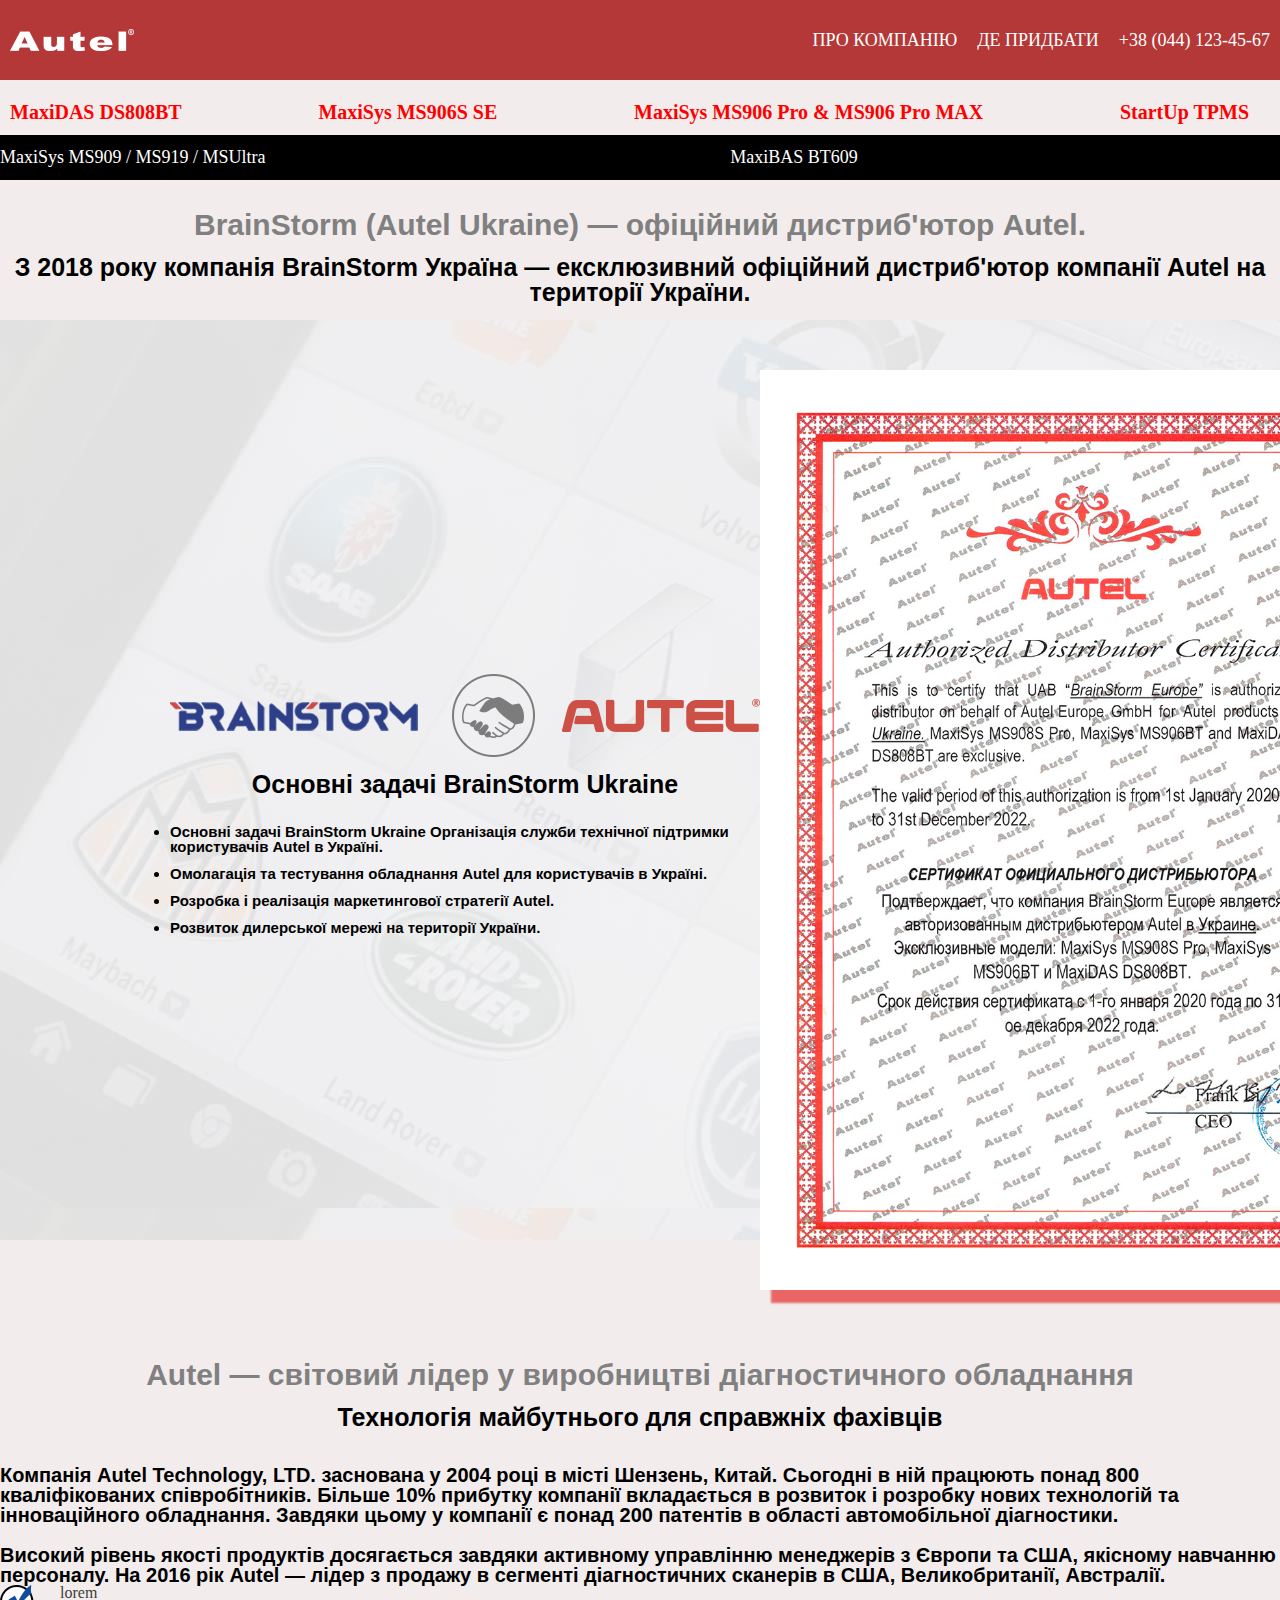
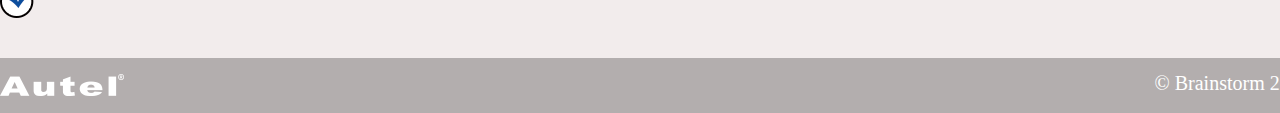
==== about_us.html @ 99855004 "autel_1_type" ====
<!DOCTYPE html>
<html lang="ru">

<head>

    <title>Autel</title>

    <link rel="stylesheet" href="css/style.css">

    <meta charset="UTF-8">

    <meta name="viewport" content="width=device-width">

</head>

<body>

    <div class="wrapper">

        <header class="header">
            <div class='container'>
                <div class="header__body">
                    <a href="#" class="header__logo">
                        <img src="img/top_logo.png" alt="">
                    </a>
                    <div class="header__burger">
                        <span></span>
                    </div>
                    <nav class="header__menu">
                        <ul class="header__list">
                            <li>
                                <a href="" class="header__link">Про компанію</a>
                            </li>
                            <li>
                                <a href="" class="header__link">Де придбати</a>
                            </li>
                            <li>

                                <a href=”tel:+380441234567” class="header__link phone__call">

                                    +38 (044) 123-45-67

                                </a>
                            </li>
                            <!-- <li>
								<a href="" class="header__link">Полезное</a>
							</li>
							<li>
								<a href="" class="header__link">О канале</a>
							</li>
							<li>
								<a href="" class="header__link">Контакты</a>
							</li> -->
                        </ul>
                    </nav>
                </div>
            </div>
        </header>
        <main>

            <div class="content">
                <div class='container'>
                    <div class="content__text">
                        <nav>
                            <h3>MaxiDAS DS808BT</h3>
                            <h3>MaxiSys MS906S SE</h3>
                            <h3>MaxiSys MS906 Pro & MS906 Pro MAX</h3>
                            <h3>StartUp TPMS</h3>
                            <h3>Каталог</h3>
                        </nav>
                    </div>
                </div>
            </div>

            <div style="background-color: black;">
                <div class="content__text">
                    <nav>
                        <h2>MaxiSys MS909 / MS919 / MSUltra</h2>
                        <h2>MaxiBAS BT609</h2>
                        <h2>MaxiBAS BT608</h2>
                    </nav>
                </div>
            </div>
            <div class="tag__text">
                <h1>BrainStorm (Autel Ukraine) — офіційний дистриб'ютор Autel.</h1>
                <h3>З 2018 року компанія BrainStorm Україна — ексклюзивний офіційний дистриб'ютор компанії Autel на
                    території України.</h3>
            </div>

            <section class="about__us-heder">
                <div class="tag__text">
                    <img src="./img/about_logos_autel.png" alt="autel">
                    <h3>Основні задачі BrainStorm Ukraine</h3>
                    <ul>
                        <li>Основні задачі BrainStorm Ukraine Організація служби технічної підтримки користувачів Autel
                            в Україні.</li>
                        <li>Омолагація та тестування обладнання Autel для користувачів в Україні.</li>
                        <li>Розробка і реалізація маркетингової стратегії Autel. </li>
                        <li>Розвиток дилерської мережі на території України.</li>
                    </ul>
                </div>
                <div>
                    <img src="/img/cert_a_ukr.jpg" alt="cert"
                        style="max-width: 650px;;margin-bottom: -50px;box-shadow: 12px 12px 2px 1px rgba(228, 10, 10, 0.596);">
                </div>
            </section>
            <section class="autel__information">
                <div class="tag__text">
                    <h1>Autel — світовий лідер у виробництві діагностичного обладнання</h1>
                    <h3>Технологія майбутнього для справжніх фахівців</h3>
                </div>
                <p>Компанія Autel Technology, LTD. заснована у 2004 році в місті Шензень, Китай. Сьогодні в ній працюють
                    понад 800 кваліфікованих співробітників. Більше 10% прибутку компанії вкладається в розвиток і
                    розробку нових технологій та інноваційного обладнання. Завдяки цьому у компанії є понад 200 патентів
                    в області автомобільної діагностики.</p>
                <p>Високий рівень якості продуктів досягається завдяки активному управлінню менеджерів з Європи та США,
                    якісному навчанню персоналу. На 2016 рік Autel — лідер з продажу в сегменті діагностичних сканерів в
                    США, Великобританії, Австралії.</p>
            </section>
            <section>
<h1></h1>
<div class="AboutLine3_addline1">
<ul>
    <li>
        <p>lorem</p>
        </li>
</ul>    
</div>


            </section>
        </main>
        <footer>
            <section>
                <img src="/img/top_logo.png" alt="logo">
                <p>© Brainstorm 2023. Все права защищены</p>
            </section>
        </footer>
    </div>
    <!-- Подключаем jQuery -->
    <script src="https://code.jquery.com/jquery-3.4.1.slim.min.js"></script>
    <!-- Подключаем файл JS скриптов -->
    <script src="js/script.js"></script>
</body>

</html>
---- css/style.css ----
@charset "UTF-8";
/*Обнуление*/
* {
  padding: 0;
  margin: 0;
  border: 0;
}

*,
*:before,
*:after {
  box-sizing: border-box;
}

:focus,
:active {
  outline: none;
}

a:focus,
a:active {
  outline: none;
}

nav,
footer,
header,
aside {
  display: block;
}

html,
body {
  height: 100%;
  width: 100%;
  font-size: 100%;
  line-height: 1;
  font-size: 14px;
  -ms-text-size-adjust: 100%;
  -moz-text-size-adjust: 100%;
  -webkit-text-size-adjust: 100%;
  background-color: #f2ecec;
}

input,
button,
textarea {
  font-family: inherit;
}

input::-ms-clear {
  display: none;
}

button {
  cursor: pointer;
}

button::-moz-focus-inner {
  padding: 0;
  border: 0;
}

a,
a:visited {
  text-decoration: none;
}

a:hover {
  text-decoration: none;
}

img {
  vertical-align: top;
}

h1,
h2,
h3,
h4,
h5,
h6 {
  font-size: inherit;
  font-weight: 400;
}

/*--------------------*/
.bigred {
  font-size: 20px;
  color: red;
}

/*Стили для демонстрации*/
.wrapper {
  min-height: 100%;
  display: flex;
  flex-direction: column;
}

.main {
  flex: 1 1 auto;
}

/* Основные стили */
.container {
  max-width: 1600px;
  margin: 0px auto;
  padding: 0px 10px;
}

.header {
  position: fixed;
  width: 100%;
  top: 0;
  left: 0;
  z-index: 50;
}

.header:before {
  content: "";
  position: absolute;
  top: 0;
  left: 0;
  width: 100%;
  height: 100%;
  background-color: rgb(180, 56, 56);
  z-index: 2;
}

.header__body {
  position: relative;
  display: flex;
  justify-content: space-between;
  height: 80px;
  align-items: center;
}

.header__logo {
  overflow: hidden;
  position: relative;
  z-index: 3;
}

.header__logo img {
  display: block;
}

.header__burger {
  display: none;
}

.header__list {
  display: flex;
  position: relative;
  z-index: 2;
}

.header__list li {
  list-style: none;
  margin: 0px 0px 0px 20px;
}

.header__link {
  color: #fff;
  text-transform: uppercase;
  font-size: 18px;
  text-decoration: none;
}

@media (max-width: 767px) {
  body.lock {
    overflow: hidden;
  }
  .header__body {
    height: 50px;
  }
  .header__logo {
    flex: 0 0 40px;
  }
  .header__burger {
    display: block;
    position: relative;
    width: 30px;
    height: 20px;
    position: relative;
    z-index: 3;
  }
  .header__burger span {
    position: absolute;
    background-color: #fff;
    position: absolute;
    left: 0;
    width: 100%;
    height: 2px;
    top: 9px;
    transition: all 0.3s ease 0s;
  }
  .header__burger:before,
  .header__burger:after {
    content: "";
    background-color: #fff;
    position: absolute;
    width: 100%;
    height: 2px;
    left: 0;
    transition: all 0.3s ease 0s;
  }
  .header__burger:before {
    top: 0;
  }
  .header__burger:after {
    bottom: 0;
  }
  .header__burger.active span {
    transform: scale(0);
  }
  .header__burger.active:before {
    transform: rotate(45deg);
    top: 9px;
  }
  .header__burger.active:after {
    transform: rotate(-45deg);
    bottom: 9px;
  }
  .header__menu {
    position: fixed;
    top: -100%;
    left: 0;
    width: 100%;
    height: 100%;
    overflow: auto;
    transition: all 0.3s ease 0s;
    background-color: rgb(180, 56, 56);
    padding: 70px 10px 20px 10px;
  }
  .header__menu.active {
    top: 0;
  }
  .header__list {
    display: block;
  }
  .header__list li {
    margin: 0px 0px 20px 0px;
  }
  .header__link {
    font-size: 24px;
  }
}
.content {
  padding: 100px 0px 0px 0px;
}

.content__text {
  font-size: 18px;
  line-height: 25px;
  width: 1450px;
  margin: auto;
  margin-bottom: 10px;
}
.content__text nav h2 {
  padding-top: 10px;
  padding-bottom: 10px;
  color: white;
}

.content__text p {
  margin: 0px 0px 20px 0px;
}

@media (max-width: 767px) {
  .content {
    padding: 70px 0px 0px 0px;
  }
}
.phone__call {
  color: white;
  text-decoration: none;
  margin-bottom: 120px;
}

nav {
  display: flex;
  justify-content: space-between;
}
nav h3 {
  color: red;
  font-size: 20px;
  font-weight: bold;
}

.main__img {
  max-width: 1900px;
  margin: auto;
}

.main__img img {
  max-width: 100%;
}

.main_slide_block {
  max-width: 1900px;
  margin: auto;
  display: grid;
  grid-template-columns: 1fr 1fr 1fr 1fr;
}

.footer_info-section {
  padding-top: 25px;
  display: flex;
  justify-content: space-between;
  width: 1450px;
  margin: auto;
  font-size: 20px;
  font-family: "Franklin Gothic Medium", "Arial Narrow", Arial, sans-serif;
}
.footer_info-section div {
  padding-top: 10px;
}
.footer_info-section h1 {
  font-weight: bold;
  font-size: 25px;
}

footer {
  background-color: rgb(179, 174, 174);
  padding-top: 15px;
  padding-bottom: 15px;
  color: white;
  margin-top: 25px;
  font-size: 20px;
}
footer section {
  width: 1500px;
  margin: auto;
  display: flex;
  justify-content: space-between;
}
footer div {
  margin-left: 125px;
}

.about__us-heder {
  padding-top: 50px;
  background-image: url(/img/about_us_background.jpg);
  padding-left: 170px;
  display: flex;
  margin: auto;
}
.about__us-heder div {
  max-width: 1600px;
  margin: auto;
}

.tag__text h1 {
  text-align: center;
  font-family: "Lucida Sans", "Lucida Sans Regular", "Lucida Grande", "Lucida Sans Unicode", Geneva, Verdana, sans-serif;
  font-size: 30px;
  font-weight: bold;
  color: grey;
  padding-top: 20px;
}
.tag__text h3 {
  font-family: "Lucida Sans", "Lucida Sans Regular", "Lucida Grande", "Lucida Sans Unicode", Geneva, Verdana, sans-serif;
  font-size: 25px;
  padding-top: 15px;
  padding-bottom: 15px;
  font-weight: bold;
  text-align: center;
}
.tag__text li {
  font-family: "Lucida Sans", "Lucida Sans Regular", "Lucida Grande", "Lucida Sans Unicode", Geneva, Verdana, sans-serif;
  font-size: 15px;
  font-weight: 700;
  padding-top: 12px;
}

.autel__information {
  max-width: 1500px;
  margin: auto;
  margin-top: 100px;
}
.autel__information p {
  font-family: "Lucida Sans", "Lucida Sans Regular", "Lucida Grande", "Lucida Sans Unicode", Geneva, Verdana, sans-serif;
  font-weight: bold;
  font-size: 20px;
  padding-top: 20px;
}

.AboutLine3_addline1 ul {
  padding: 0px;
  margin: 0px;
  list-style: none;
}

.AboutLine3_addline1 ul li {
  background: url(/img/about_ico_2.png) top left no-repeat;
  font-size: 16px;
  padding: 22px 20px;
  padding-left: 60px;
  padding-top: 0px;
  color: #3c3c3c;
}
.AboutLine3_addline1 ul li p {
  margin: 0 0 10px;
}/*# sourceMappingURL=style.css.map */
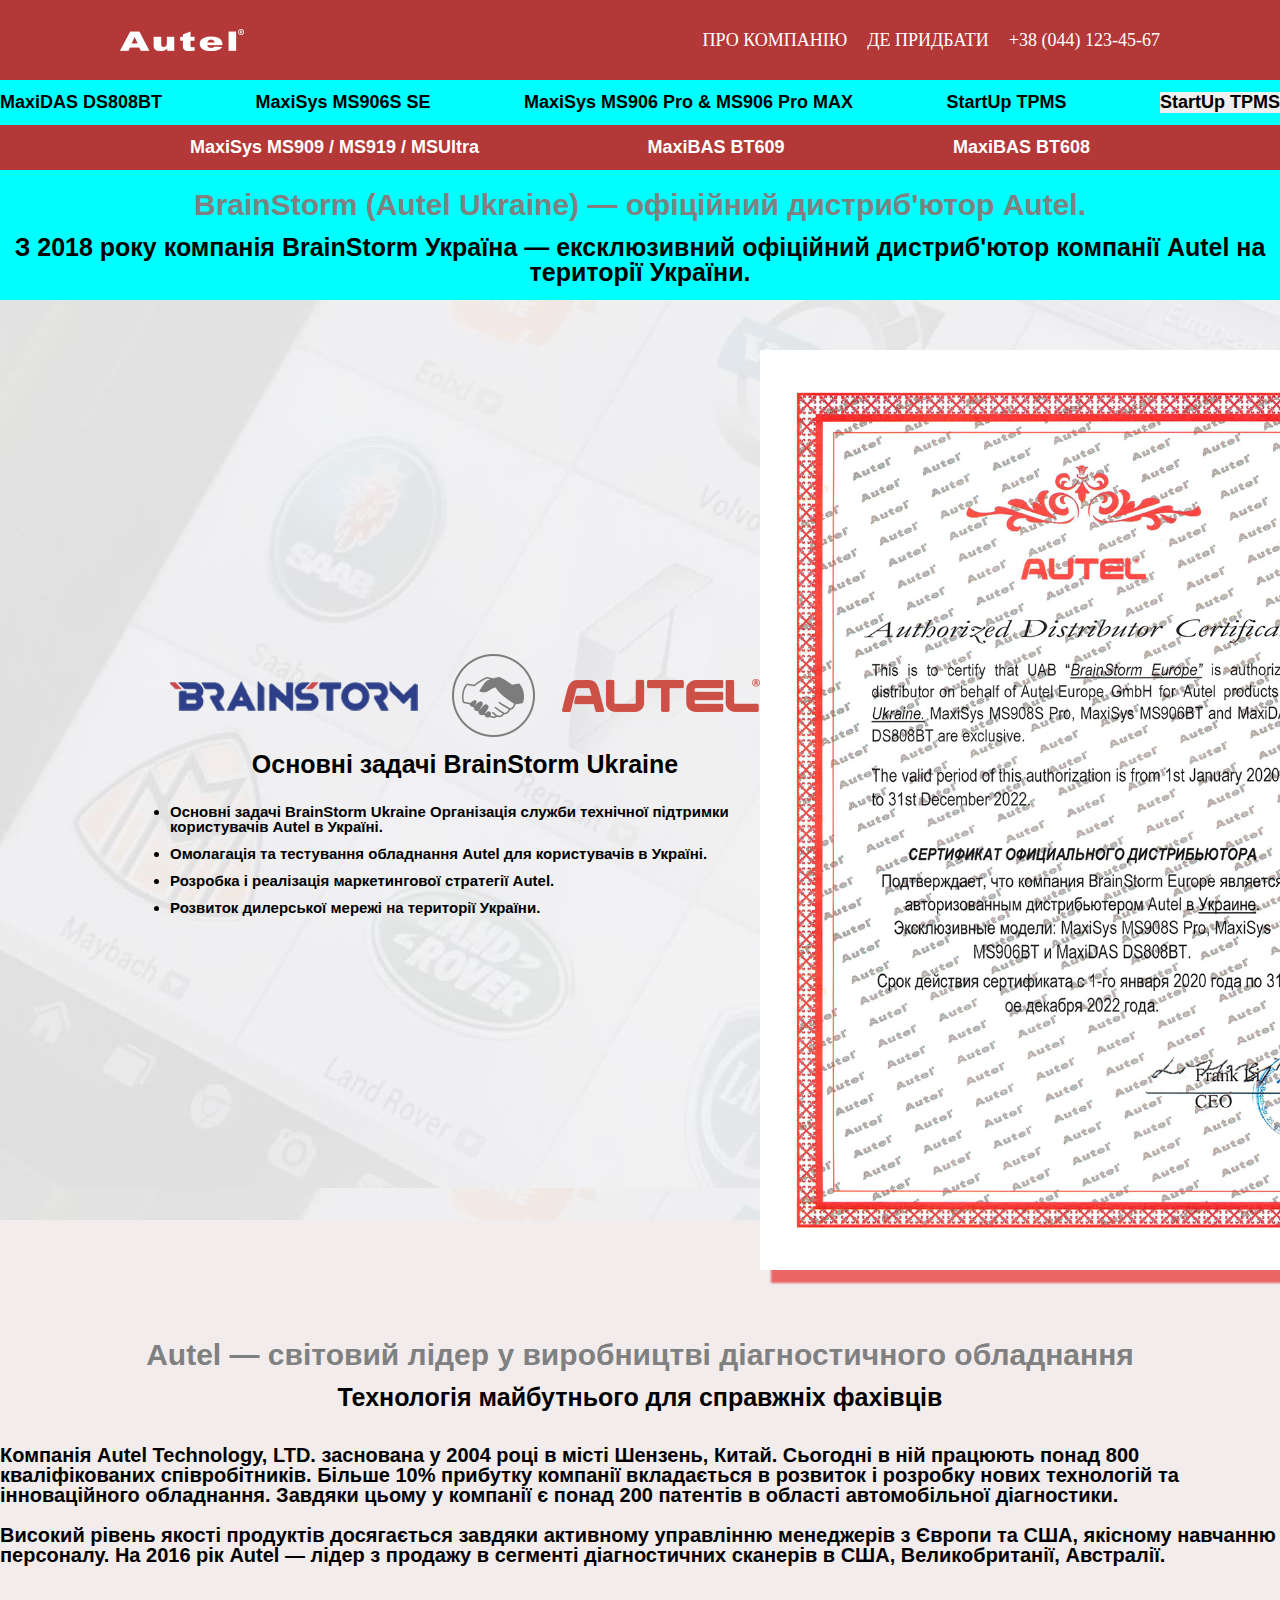
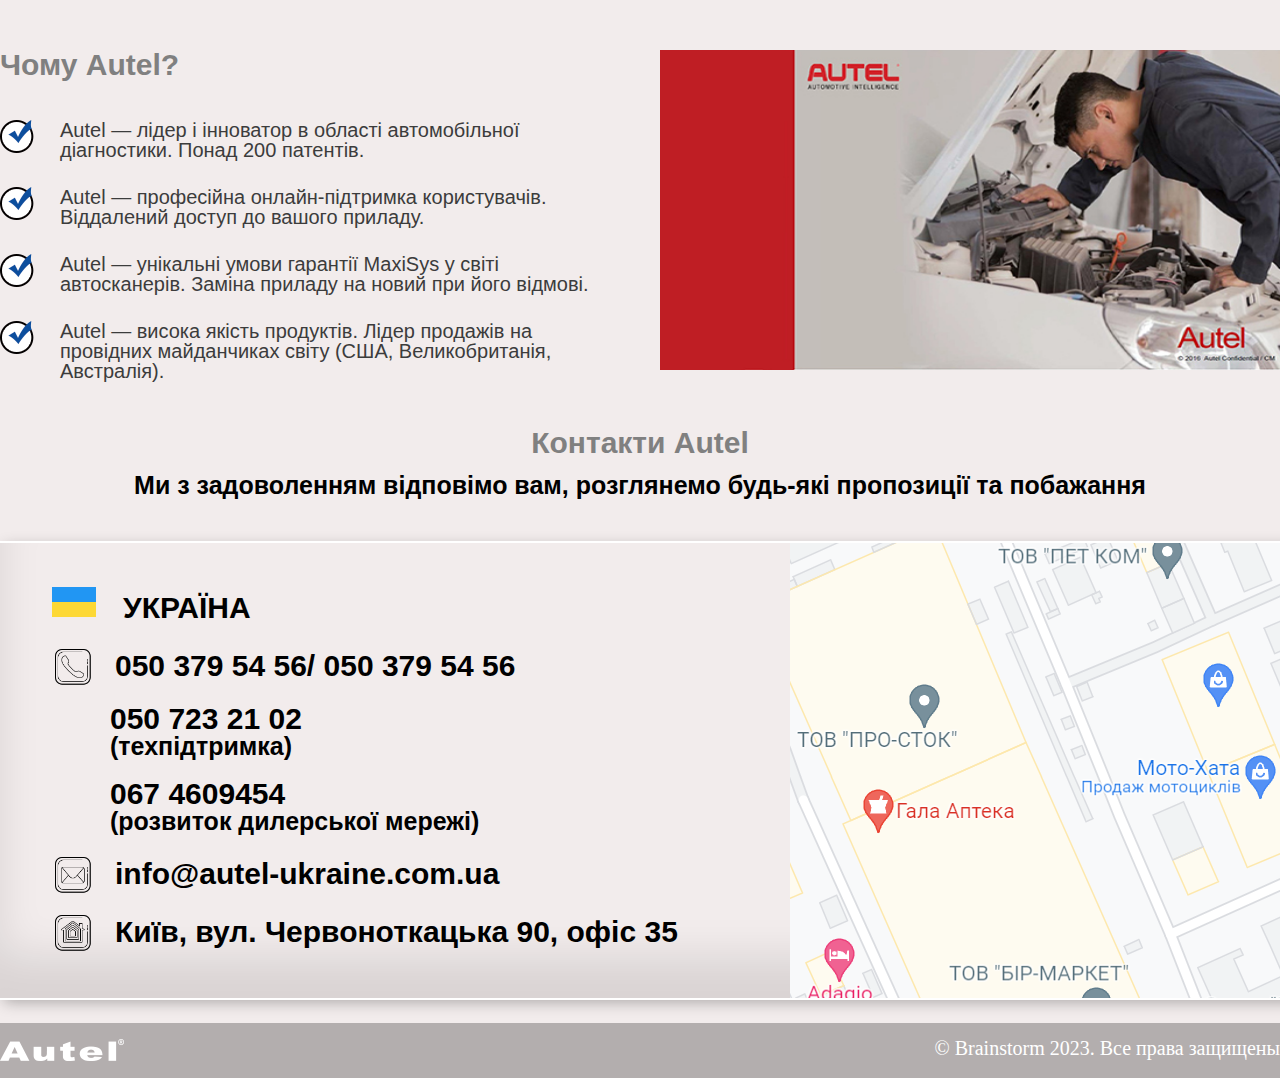
==== commit c33bda5c: "first commit" ====
--- a/about_us.html
+++ b/about_us.html
@@ -20,7 +20,7 @@
         <header class="header">
             <div class='container'>
                 <div class="header__body">
-                    <a href="#" class="header__logo">
+                    <a href="/index.html" class="header__logo">
                         <img src="img/top_logo.png" alt="">
                     </a>
                     <div class="header__burger">
@@ -29,7 +29,7 @@
                     <nav class="header__menu">
                         <ul class="header__list">
                             <li>
-                                <a href="" class="header__link">Про компанію</a>
+                                <a href="./about_us.html" class="header__link">Про компанію</a>
                             </li>
                             <li>
                                 <a href="" class="header__link">Де придбати</a>
@@ -58,29 +58,55 @@
         </header>
         <main>
 
-            <div class="content">
-                <div class='container'>
-                    <div class="content__text">
-                        <nav>
-                            <h3>MaxiDAS DS808BT</h3>
-                            <h3>MaxiSys MS906S SE</h3>
-                            <h3>MaxiSys MS906 Pro & MS906 Pro MAX</h3>
-                            <h3>StartUp TPMS</h3>
-                            <h3>Каталог</h3>
-                        </nav>
-                    </div>
-                </div>
-            </div>
-
-            <div style="background-color: black;">
-                <div class="content__text">
-                    <nav>
-                        <h2>MaxiSys MS909 / MS919 / MSUltra</h2>
-                        <h2>MaxiBAS BT609</h2>
-                        <h2>MaxiBAS BT608</h2>
-                    </nav>
-                </div>
-            </div>
+			<div class="content">
+				<div class='container'>
+					<div class="content__text">
+						<section class="nav-sector-one" >
+
+							<div class="nav__section-element">
+								<h3>MaxiDAS DS808BT</h3>
+								<h3>MaxiSys MS906S SE</h3>
+								<h3>MaxiSys MS906 Pro & MS906 Pro MAX</h3>
+								<h3>StartUp TPMS</h3>
+								<div class="dropdown">
+									<button class="dropbtn">
+										<h3>StartUp TPMS</h3>
+									</button>
+									<div class="dropdown-content">
+										<a href="#">Сканеры серии MaxiSys и MaxiDAS</a>
+										<a href="#">Оборудование ADAS</a>
+										<a href="#">Тестеры АКБ MaxiBAS</a>
+										<a href="#"> <span>Аксессуары</span></a>
+										<a href="#">Осциллографы MaxiScope</a>
+										<a href="#">Сканеры серии MaxiCheck</a>
+										<a href="#">Видеоэндоскопы MaxiVideo</a>
+										<a href="#">Сканеры серии MaxiDiag</a>
+										<a href="#">Сканеры и датчики серии MaxiTPMS</a>
+										<a href="#">Сканеры OBD серии Autolink</a>
+										<a href="#">Программаторы ключей MaxiIM608, IM508</a>
+										<a href="#">Тех документация Autel Vesa</a>
+										<a href="#">Обновление ПО</a>
+										<a href="#">Комплектующие и аксессуары</a>
+										<a href="#">Запчасти</a>
+										<a href="#"><span>Видеоэндоскопы MaxiVideo</span></a>
+										<a href="#"><span>Сканеры серии MaxiDAS</span></a>
+										<a href="#"><span>Сканеры серии MaxiSys</span></a>
+									</div>
+								</div>
+							</div>
+						</section>
+						<section class="nav-sector-two" >
+
+							<div class="content__text nav__section_second-menu">
+								<h2>MaxiSys MS909 / MS919 / MSUltra</h2>
+								<h2>MaxiBAS BT609</h2>
+								<h2>MaxiBAS BT608</h2>
+							</div>
+						</section>
+
+					</div>
+				</div>
+			</div>
             <div class="tag__text">
                 <h1>BrainStorm (Autel Ukraine) — офіційний дистриб'ютор Autel.</h1>
                 <h3>З 2018 року компанія BrainStorm Україна — ексклюзивний офіційний дистриб'ютор компанії Autel на
@@ -99,6 +125,7 @@
                         <li>Розвиток дилерської мережі на території України.</li>
                     </ul>
                 </div>
+
                 <div>
                     <img src="/img/cert_a_ukr.jpg" alt="cert"
                         style="max-width: 650px;;margin-bottom: -50px;box-shadow: 12px 12px 2px 1px rgba(228, 10, 10, 0.596);">
@@ -116,20 +143,86 @@
                 <p>Високий рівень якості продуктів досягається завдяки активному управлінню менеджерів з Європи та США,
                     якісному навчанню персоналу. На 2016 рік Autel — лідер з продажу в сегменті діагностичних сканерів в
                     США, Великобританії, Австралії.</p>
-            </section>
-            <section>
-<h1></h1>
-<div class="AboutLine3_addline1">
-<ul>
-    <li>
-        <p>lorem</p>
-        </li>
-</ul>    
-</div>
-
-
-            </section>
+
+            </section>
+
+            <section class="why__autel-block">
+
+                <div class="AboutLine3_addline1">
+                    <h1>Чому Autel? </h1>
+                    <ul>
+                        <li>
+                            <p>Autel — лідер і інноватор в області автомобільної діагностики. Понад 200 патентів.
+                            </p>
+                        </li>
+                        <li>
+                            <p>Autel — професійна онлайн-підтримка користувачів. Віддалений доступ до вашого
+                                приладу.
+                            </p>
+                        </li>
+                        <li>
+                            <p>Autel — унікальні умови гарантії MaxiSys у світі автосканерів. Заміна приладу на
+                                новий
+                                при його відмові. </p>
+                        </li>
+                        <li>
+                            <p>Autel — висока якість продуктів. Лідер продажів на провідних майданчиках світу (США,
+                                Великобританія, Австралія).</p>
+                        </li>
+                    </ul>
+                </div>
+                <div>
+                    <img src="/img/about_pres1.jpg" alt="about">
+                </div>
+            </section>
+            <div class="tag__text">
+                <h1>Контакти Autel</h1>
+                <h3>Ми з задоволенням відповімо вам, розглянемо будь-які пропозиції та побажання</h3>
+            </div>
+            <div class="autel-information">
+                <div>
+                    <div class="d-flex">
+                        <img src="/img/Ukraine_flag.png" alt="flag">
+                        <a>УКРАЇНА</a>
+                    </div>
+                    <section>
+                        <div>
+                            <span>
+                                <img src="/img/phone.png" alt="phone">
+                                <a href="tel:+380503795456">050 379 54 56</a>
+                                <a href="tel:+380503795456"> / 050 379 54 56</a>
+
+                            </span>
+                        </div>
+                        <div class="contacts-footer">
+                            <a href="tel:+380507232102">050 723 21 02</a>
+                            <p>(техпідтримка) </p>
+                        </div>
+                        <div class="contacts-footer">
+                            <a href="tel:+380674609454">067 4609454</a>
+                            <p>(розвиток дилерської мережі) </p>
+                        </div>
+                    </section>
+                    <div>
+                        <span>
+                            <img src="/img/mail.png" alt="mail">
+                            <a href="mailto:info@autel-ukraine.com.ua">info@autel-ukraine.com.ua</a>
+                        </span>
+                    </div>
+                    <div>
+                        <span>
+                            <img src="/img/home.png" alt="home">
+                            <a>Київ, вул. Червоноткацька 90, офіс 35</a>
+                        </span>
+                    </div>
+                </div>
+
+       
+                    <img src="/img/map.png" alt="map">
+         
+            </div>
         </main>
+
         <footer>
             <section>
                 <img src="/img/top_logo.png" alt="logo">
--- a/css/style.css
+++ b/css/style.css
@@ -101,13 +101,17 @@
   flex: 1 1 auto;
 }
 
+hr {
+  display: block;
+  margin-top: 10px;
+  margin-bottom: 10px;
+  margin-left: auto;
+  margin-right: auto;
+  border-style: inset;
+  border-width: 2px;
+}
+
 /* Основные стили */
-.container {
-  max-width: 1600px;
-  margin: 0px auto;
-  padding: 0px 10px;
-}
-
 .header {
   position: fixed;
   width: 100%;
@@ -133,11 +137,14 @@
   justify-content: space-between;
   height: 80px;
   align-items: center;
+  max-width: 1800px;
+  margin: auto;
 }
 
 .header__logo {
   overflow: hidden;
   position: relative;
+  margin-left: 120px;
   z-index: 3;
 }
 
@@ -247,15 +254,13 @@
   }
 }
 .content {
-  padding: 100px 0px 0px 0px;
+  padding: 80px 0px 0px 0px;
 }
 
 .content__text {
   font-size: 18px;
   line-height: 25px;
-  width: 1450px;
-  margin: auto;
-  margin-bottom: 10px;
+  margin: auto;
 }
 .content__text nav h2 {
   padding-top: 10px;
@@ -263,10 +268,6 @@
   color: white;
 }
 
-.content__text p {
-  margin: 0px 0px 20px 0px;
-}
-
 @media (max-width: 767px) {
   .content {
     padding: 70px 0px 0px 0px;
@@ -276,10 +277,10 @@
   color: white;
   text-decoration: none;
   margin-bottom: 120px;
+  margin-right: 120px;
 }
 
 nav {
-  display: flex;
   justify-content: space-between;
 }
 nav h3 {
@@ -308,7 +309,7 @@
   padding-top: 25px;
   display: flex;
   justify-content: space-between;
-  width: 1450px;
+  max-width: 1450px;
   margin: auto;
   font-size: 20px;
   font-family: "Franklin Gothic Medium", "Arial Narrow", Arial, sans-serif;
@@ -330,7 +331,7 @@
   font-size: 20px;
 }
 footer section {
-  width: 1500px;
+  max-width: 1500px;
   margin: auto;
   display: flex;
   justify-content: space-between;
@@ -375,7 +376,7 @@
 }
 
 .autel__information {
-  max-width: 1500px;
+  max-width: 1700px;
   margin: auto;
   margin-top: 100px;
 }
@@ -388,18 +389,513 @@
 
 .AboutLine3_addline1 ul {
   padding: 0px;
-  margin: 0px;
   list-style: none;
+  margin-top: 40px;
+}
+
+.AboutLine3_addline1 p {
+  font-family: "Lucida Sans", "Lucida Sans Regular", "Lucida Grande", "Lucida Sans Unicode", Geneva, Verdana, sans-serif;
+  font-size: 20px;
 }
 
 .AboutLine3_addline1 ul li {
   background: url(/img/about_ico_2.png) top left no-repeat;
-  font-size: 16px;
+  font-size: 10px;
   padding: 22px 20px;
   padding-left: 60px;
   padding-top: 0px;
   color: #3c3c3c;
 }
 .AboutLine3_addline1 ul li p {
-  margin: 0 0 10px;
+  margin: 0 0 5px;
+}
+
+.why__autel-block {
+  display: flex;
+  max-width: 1400px;
+  margin: auto;
+  margin-top: 85px;
+}
+.why__autel-block h1 {
+  font-family: "Lucida Sans", "Lucida Sans Regular", "Lucida Grande", "Lucida Sans Unicode", Geneva, Verdana, sans-serif;
+  font-size: 30px;
+  font-weight: bold;
+  color: grey;
+}
+.why__autel-block img {
+  margin-left: 50px;
+  width: 620px;
+  height: 320px;
+}
+
+.d-flex {
+  display: flex;
+}
+
+.autel-information {
+  display: grid;
+  grid-template-columns: 2fr 1fr;
+  width: 1600px;
+  margin: auto;
+  justify-content: space-between;
+  margin-top: 30px;
+  box-shadow: inset 0 -3em 3em rgba(0, 0, 0, 0.1), 0 0 0 2px rgb(255, 255, 255), 0.3em 0.3em 1em rgba(0, 0, 0, 0.3);
+}
+.autel-information div a {
+  color: black;
+  text-decoration: none;
+  font-family: "Lucida Sans", "Lucida Sans Regular", "Lucida Grande", "Lucida Sans Unicode", Geneva, Verdana, sans-serif;
+  font-size: 30px;
+  font-weight: bold;
+  padding-top: 15px;
+}
+.autel-information div p {
+  font-family: "Lucida Sans", "Lucida Sans Regular", "Lucida Grande", "Lucida Sans Unicode", Geneva, Verdana, sans-serif;
+  font-size: 15px;
+  font-weight: bold;
+}
+.autel-information div span {
+  display: flex;
+}
+.autel-information div span img {
+  width: 55px;
+  margin-left: 45px;
+  margin-right: 15px;
+  margin-top: 3px;
+}
+.autel-information .contacts-footer {
+  margin-left: 100px;
+  padding: 10px;
+}
+.autel-information .contacts-footer p {
+  font-size: 25px;
+  font-weight: bold;
+}
+.autel-information .d-flex {
+  margin-left: 50px;
+  margin-top: 35px;
+  margin-bottom: 10px;
+}
+.autel-information .d-flex img {
+  margin-right: 25px;
+}
+
+.tablet_elements {
+  max-width: 1600px;
+  display: grid;
+  grid-template-columns: 1fr 1fr 1fr 1fr;
+  margin: auto;
+  grid-gap: 20px;
+  margin-top: 45px;
+}
+.tablet_elements div {
+  background-color: white;
+  border-radius: 20px;
+  padding: 20px;
+  box-shadow: inset 0 -3em 3em rgba(0, 0, 0, 0.1), 0 0 0 2px rgb(255, 255, 255), 0.3em 0.3em 1em rgba(0, 0, 0, 0.543);
+}
+.tablet_elements div button {
+  color: white;
+  background-color: rgb(211, 23, 23);
+  border-radius: 15px;
+  padding: 7px 25px;
+  font-family: "Lucida Sans", "Lucida Sans Regular", "Lucida Grande", "Lucida Sans Unicode", Geneva, Verdana, sans-serif;
+  font-size: 15px;
+  font-weight: bold;
+  margin-left: 30%;
+}
+.tablet_elements div img {
+  margin-left: 40px;
+}
+.tablet_elements div h2 {
+  text-align: right;
+  padding: 5px;
+  font-family: "Lucida Sans", "Lucida Sans Regular", "Lucida Grande", "Lucida Sans Unicode", Geneva, Verdana, sans-serif;
+  font-size: 25px;
+  font-weight: bold;
+}
+.tablet_elements div p {
+  margin-bottom: 10px;
+  font-family: Verdana, Geneva, Tahoma, sans-serif;
+  font-size: 18px;
+  height: 50px;
+}
+
+/* Кнопка выпадающего списка */
+.dropbtn {
+  color: white;
+  font-size: 16px;
+  border: none;
+}
+
+/* Контейнер <div> - необходим для размещения выпадающего содержимого */
+.dropdown {
+  position: relative;
+  display: inline-block;
+}
+
+/* Выпадающее содержимое (скрыто по умолчанию) */
+.dropdown-content {
+  display: none;
+  position: absolute;
+  background-color: rgb(106, 102, 102);
+  min-width: 300px;
+  max-width: 300px;
+  background-color: rgb(91, 89, 89);
+  z-index: 1;
+}
+.dropdown-content span {
+  padding-left: 30px;
+}
+
+/* Ссылки внутри выпадающего списка */
+.dropdown-content a {
+  color: black;
+  border: 1px solid rgb(141, 139, 139);
+  padding-left: 20px;
+  padding-right: 15px;
+  padding-top: 8px;
+  padding-bottom: 8px;
+  text-decoration: none;
+  display: block;
+  font-size: 15px;
+  font-family: "Lucida Sans", "Lucida Sans Regular", "Lucida Grande", "Lucida Sans Unicode", Geneva, Verdana, sans-serif;
+  color: white;
+}
+
+/* Изменение цвета выпадающих ссылок при наведении курсора */
+.dropdown-content a:hover {
+  background-color: rgb(68, 67, 67);
+}
+
+/* Показать выпадающее меню при наведении курсора */
+.dropdown:hover .dropdown-content {
+  display: block;
+}
+
+/* Изменение цвета фона кнопки раскрывающегося списка при отображении содержимого раскрывающегося списка */
+.dropdown:hover .dropbtn {
+  background-color: #3e8e41;
+}
+
+.nav__section-element {
+  max-width: 1300px;
+  text-align: center;
+  display: flex;
+  margin: auto;
+  justify-content: space-between;
+}
+.nav__section-element h3 {
+  font-weight: bold;
+  font-size: 18px;
+  color: black;
+  font-family: "Lucida Sans", "Lucida Sans Regular", "Lucida Grande", "Lucida Sans Unicode", Geneva, Verdana, sans-serif;
+}
+.nav__section_second-menu {
+  width: 900px;
+  justify-content: space-between;
+  margin: auto;
+  display: flex;
+  font-weight: bold;
+}
+.nav__section_second-menu h2 {
+  font-weight: bold;
+  font-size: 18px;
+  font-family: "Lucida Sans", "Lucida Sans Regular", "Lucida Grande", "Lucida Sans Unicode", Geneva, Verdana, sans-serif;
+}
+
+.nav-sector-one {
+  padding-top: 10px;
+  padding-bottom: 10px;
+}
+
+.nav-sector-two {
+  background-color: rgb(180, 56, 56);
+  color: white;
+  padding-top: 10px;
+  padding-bottom: 10px;
+}
+
+body {
+  min-width: 375px;
+}
+
+.MaxiSys__headersection {
+  max-width: 100%;
+  height: auto;
+  display: block;
+  text-align: center;
+  margin: auto;
+}
+.MaxiSys__headersection h1 {
+  font-weight: bold;
+  font-size: 30px;
+  color: #b83834;
+  font-family: "Lucida Sans", "Lucida Sans Regular", "Lucida Grande", "Lucida Sans Unicode", Geneva, Verdana, sans-serif;
+}
+.MaxiSys__headersection h2 {
+  margin-left: 45px;
+  margin-right: 45px;
+  margin-top: 10px;
+  margin-bottom: 10px;
+  font-size: 25px;
+  font-weight: bold;
+  font-family: "Lucida Sans", "Lucida Sans Regular", "Lucida Grande", "Lucida Sans Unicode", Geneva, Verdana, sans-serif;
+}
+.MaxiSys__headersection img {
+  max-width: 375px;
+}
+.MaxiSys__headersection div {
+  max-width: 566px;
+  margin: auto;
+  padding-left: 10%;
+  padding-right: 10%;
+}
+.MaxiSys__headersection p {
+  font-family: Verdana, Geneva, Tahoma, sans-serif;
+  padding-top: 20px;
+  padding-bottom: 20px;
+  font-size: 18px;
+  flex-basis: 100%;
+  width: 100%;
+  line-height: 1.42857143;
+  text-align: left;
+  color: #6a6a6a;
+}
+.MaxiSys__headersection div section {
+  max-width: 527px;
+  margin: auto;
+  display: flex;
+  text-align: left;
+  color: #b83834;
+  font-size: 17px;
+  font-weight: bold;
+}
+.MaxiSys__headersection div section h3 {
+  width: 180px;
+}
+.MaxiSys__headersection div section img {
+  max-width: 120px;
+  padding-right: 8px;
+}
+.MaxiSys__headersection-elements {
+  display: grid;
+  grid-template-columns: 1fr 1fr;
+  padding-top: 30px;
+}
+.MaxiSys__headersection-elements p {
+  font-size: 12px;
+  color: #707171;
+  text-align: center;
+}
+.MaxiSys__headersection-elements img {
+  max-width: 55px;
+}
+.MaxiSys__diagnostick {
+  max-width: 527px;
+  margin: auto;
+  padding-bottom: 10px;
+  text-align: center;
+}
+.MaxiSys__diagnostick h1 {
+  text-align: left;
+  margin-left: 25px;
+  margin-top: 10px;
+  color: #6a6a6a;
+  font-family: "Lucida Sans", "Lucida Sans Regular", "Lucida Grande", "Lucida Sans Unicode", Geneva, Verdana, sans-serif;
+  font-weight: bold;
+  font-size: 30px;
+  padding-bottom: 40px;
+}
+.MaxiSys__diagnostick h1 span {
+  color: black;
+}
+.MaxiSys__diagnostick img {
+  max-width: 400px;
+}
+.MaxiSys__diagnostick ul {
+  padding-bottom: 15px;
+  margin-left: 15px;
+  margin-right: 20px;
+  border-bottom: 1px solid rgb(10, 105, 200);
+}
+.MaxiSys__diagnostick h3 {
+  line-height: 1.42857143;
+  margin-left: 10px;
+  margin-top: 10px;
+  margin-bottom: 5px;
+  font-size: 20px;
+  font-weight: bold;
+  text-align: left;
+  font-family: "Lucida Sans", "Lucida Sans Regular", "Lucida Grande", "Lucida Sans Unicode", Geneva, Verdana, sans-serif;
+}
+.MaxiSys__diagnostick li {
+  color: #6a6a6a;
+  line-height: 1.5;
+  text-align: initial;
+  font-family: Verdana, Geneva, Tahoma, sans-serif;
+  list-style: inside;
+  font-size: 13px;
+  font-weight: bold;
+}
+.MaxiSys__functions {
+  color: #6a6a6a;
+  font-family: "Lucida Sans", "Lucida Sans Regular", "Lucida Grande", "Lucida Sans Unicode", Geneva, Verdana, sans-serif;
+  font-weight: bold;
+  font-size: 25px;
+  text-align: left;
+  max-width: 527px;
+  margin: auto;
+  margin-top: 25px;
+}
+.MaxiSys__functions h1 {
+  margin-bottom: 25px;
+  margin-right: 120px;
+  margin-left: 25px;
+  font-weight: bold;
+  font-size: 30px;
+}
+.MaxiSys__functions section {
+  max-width: 100%;
+  margin: auto;
+}
+.MaxiSys__functions img {
+  max-width: 100%;
+  margin-left: 25px;
+  margin-right: 25px;
+  border-radius: 20px;
+}
+.MaxiSys__functions h3 {
+  font-size: 30px;
+  font-weight: bold;
+  padding: 25px;
+  color: black;
+}
+.MaxiSys__functions p {
+  font-size: 20px;
+  padding-left: 25px;
+  line-height: 1.42857143;
+  padding-bottom: 10px;
+}
+.MaxiSys__intelectual-diagnostick {
+  background: #f4f4f4;
+  padding-top: 25px;
+  padding-bottom: 35px;
+  text-align: center;
+}
+.MaxiSys__intelectual-diagnostick div {
+  max-width: 527px;
+  margin: auto;
+  text-align: left;
+}
+.MaxiSys__intelectual-diagnostick div div {
+  margin-bottom: 15px;
+}
+.MaxiSys__intelectual-diagnostick img {
+  max-width: 100%;
+  margin-left: 25px;
+  margin-right: 25px;
+  border-radius: 20px;
+  margin-top: 10px;
+}
+.MaxiSys__intelectual-diagnostick h1 {
+  font-family: "Lucida Sans", "Lucida Sans Regular", "Lucida Grande", "Lucida Sans Unicode", Geneva, Verdana, sans-serif;
+  font-weight: bold;
+  font-size: 35px;
+  color: #6a6a6a;
+  padding-left: 25px;
+  padding-right: 25px;
+  padding-bottom: 15px;
+  padding-top: 10px;
+}
+.MaxiSys__intelectual-diagnostick h1 span {
+  color: black;
+}
+.MaxiSys__intelectual-diagnostick h4 {
+  padding-left: 25px;
+  font-size: 20px;
+  font-family: "Lucida Sans", "Lucida Sans Regular", "Lucida Grande", "Lucida Sans Unicode", Geneva, Verdana, sans-serif;
+  font-weight: bold;
+}
+.MaxiSys__intelectual-diagnostick p {
+  font-size: 18px;
+  font-family: "Lucida Sans", "Lucida Sans Regular", "Lucida Grande", "Lucida Sans Unicode", Geneva, Verdana, sans-serif;
+  line-height: 1.2;
+  color: #6a6a6a;
+  font-weight: bold;
+  padding-left: 25px;
+  padding-top: 7px;
+}
+.MaxiSys__intelectual-diagnostick p span {
+  color: rgb(55, 149, 243);
+}
+.MaxiSys__intelectual-diagnostick ul {
+  font-size: 18px;
+  line-height: 1.5;
+  font-family: "Lucida Sans", "Lucida Sans Regular", "Lucida Grande", "Lucida Sans Unicode", Geneva, Verdana, sans-serif;
+  padding-left: 50px;
+  padding-bottom: 15px;
+}
+.MaxiSys__intelectual-diagnostick a {
+  display: flex;
+  padding-bottom: 20px;
+}
+.MaxiSys__intelectual-diagnostick a img {
+  width: 25px;
+  margin-right: 10px;
+}
+.MaxiSys__intelectual-diagnostick a h5 {
+  margin-top: 13px;
+  font-size: 18px;
+  font-family: "Lucida Sans", "Lucida Sans Regular", "Lucida Grande", "Lucida Sans Unicode", Geneva, Verdana, sans-serif;
+  color: rgb(55, 149, 243);
+}
+.MaxiSys__intelectual-diagnostick section {
+  margin-left: 10px;
+  grid-template-columns: 1fr 1fr;
+  display: grid;
+  grid-gap: 12px;
+}
+.MaxiSys__intelectual-diagnostick section div {
+  border-top: 1px solid rgb(55, 149, 243);
+}
+.MaxiSys__intelectual-diagnostick section h1 {
+  padding-bottom: 0px;
+  font-size: 25px;
+}
+.MaxiSys__intelectual-diagnostick section span {
+  margin-top: 30px;
+}
+.MaxiSys__MaxiFlash span {
+  margin-top: 30px;
+  margin-left: 10px;
+  grid-template-columns: 1fr;
+  display: grid;
+  grid-gap: 12px;
+}
+.MaxiSys__MaxiFlash span div {
+  padding-bottom: 20px;
+  border-bottom: 1px solid rgb(55, 149, 243);
+}
+.MaxiSys__MaxiFlash span h1 {
+  padding-bottom: 0px;
+  padding-top: 0px;
+  margin: 0px;
+  font-size: 25px;
+}
+.MaxiSys__MaxiFlash span span {
+  margin-top: 30px;
+}
+
+/* CSS для: 768px – 991px */
+@media (min-width: 768px) {
+  body {
+    background-color: pink;
+  }
+}
+/* CSS для: 992px – 1119px */
+@media (min-width: 1200px) {
+  body {
+    background-color: aqua;
+  }
 }/*# sourceMappingURL=style.css.map */